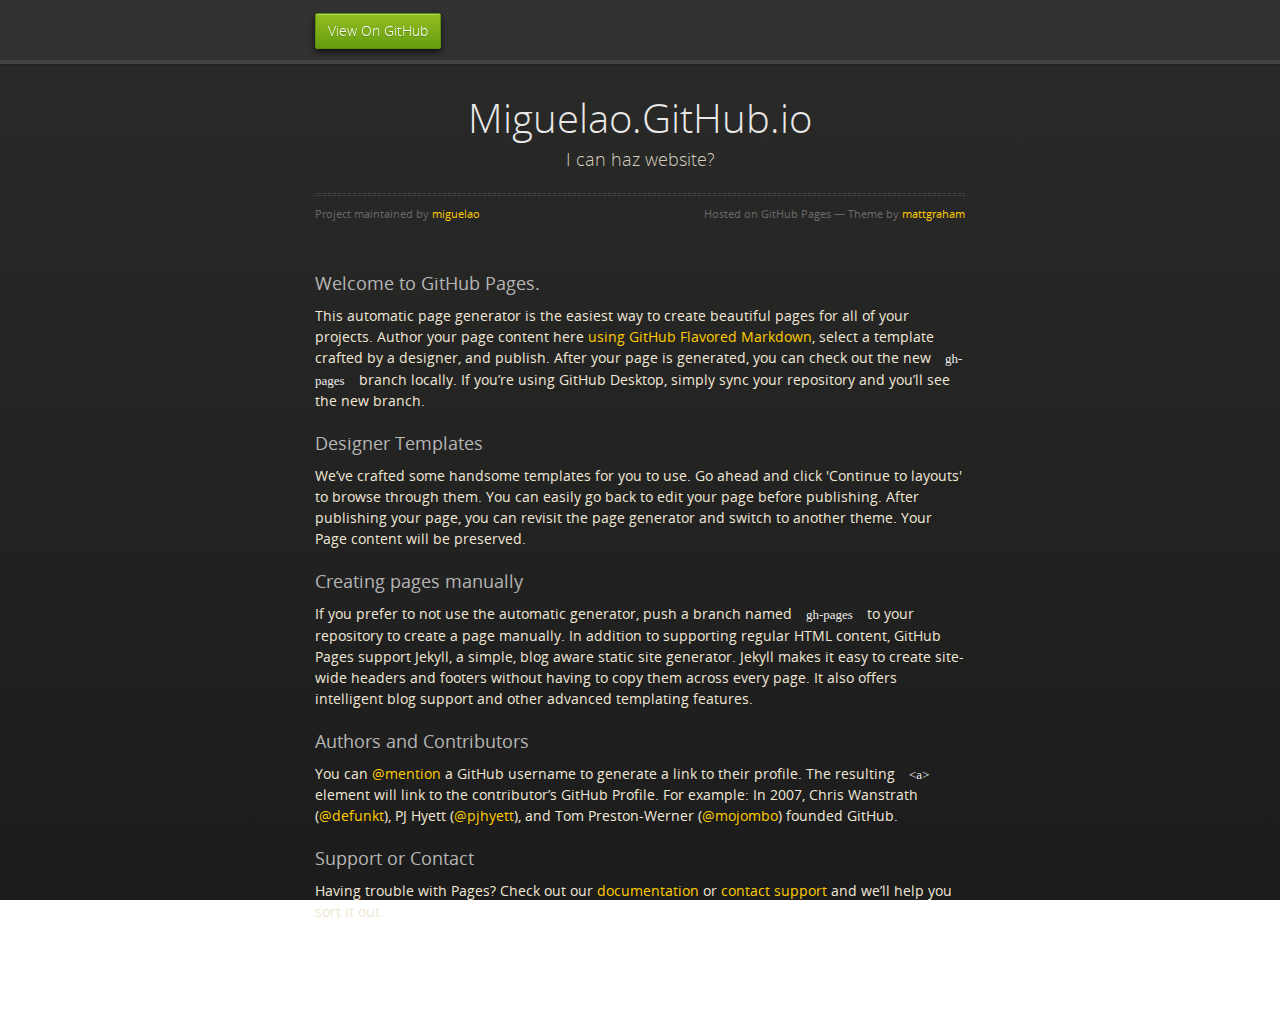
==== index.html @ 7ea4e480 "Replace master branch with page content via GitHub" ====
<!doctype html>
<html>
  <head>
    <meta charset="utf-8">
    <meta http-equiv="X-UA-Compatible" content="chrome=1">
    <title>Miguelao.GitHub.io by miguelao</title>
    <link rel="stylesheet" href="stylesheets/styles.css">
    <link rel="stylesheet" href="stylesheets/github-dark.css">
    <script src="https://ajax.googleapis.com/ajax/libs/jquery/1.7.1/jquery.min.js"></script>
    <script src="javascripts/respond.js"></script>
    <!--[if lt IE 9]>
      <script src="//html5shiv.googlecode.com/svn/trunk/html5.js"></script>
    <![endif]-->
    <!--[if lt IE 8]>
    <link rel="stylesheet" href="stylesheets/ie.css">
    <![endif]-->
    <meta name="viewport" content="width=device-width, initial-scale=1, user-scalable=no">

  </head>
  <body>
      <div id="header">
        <nav>
          <li class="fork"><a href="https://github.com/miguelao">View On GitHub</a></li>
        </nav>
      </div><!-- end header -->

    <div class="wrapper">

      <section>
        <div id="title">
          <h1>Miguelao.GitHub.io</h1>
          <p>I can haz website?</p>
          <hr>
          <span class="credits left">Project maintained by <a href="https://github.com/miguelao">miguelao</a></span>
          <span class="credits right">Hosted on GitHub Pages &mdash; Theme by <a href="https://twitter.com/michigangraham">mattgraham</a></span>
        </div>

        <h3>
<a id="welcome-to-github-pages" class="anchor" href="#welcome-to-github-pages" aria-hidden="true"><span class="octicon octicon-link"></span></a>Welcome to GitHub Pages.</h3>

<p>This automatic page generator is the easiest way to create beautiful pages for all of your projects. Author your page content here <a href="https://guides.github.com/features/mastering-markdown/">using GitHub Flavored Markdown</a>, select a template crafted by a designer, and publish. After your page is generated, you can check out the new <code>gh-pages</code> branch locally. If you’re using GitHub Desktop, simply sync your repository and you’ll see the new branch.</p>

<h3>
<a id="designer-templates" class="anchor" href="#designer-templates" aria-hidden="true"><span class="octicon octicon-link"></span></a>Designer Templates</h3>

<p>We’ve crafted some handsome templates for you to use. Go ahead and click 'Continue to layouts' to browse through them. You can easily go back to edit your page before publishing. After publishing your page, you can revisit the page generator and switch to another theme. Your Page content will be preserved.</p>

<h3>
<a id="creating-pages-manually" class="anchor" href="#creating-pages-manually" aria-hidden="true"><span class="octicon octicon-link"></span></a>Creating pages manually</h3>

<p>If you prefer to not use the automatic generator, push a branch named <code>gh-pages</code> to your repository to create a page manually. In addition to supporting regular HTML content, GitHub Pages support Jekyll, a simple, blog aware static site generator. Jekyll makes it easy to create site-wide headers and footers without having to copy them across every page. It also offers intelligent blog support and other advanced templating features.</p>

<h3>
<a id="authors-and-contributors" class="anchor" href="#authors-and-contributors" aria-hidden="true"><span class="octicon octicon-link"></span></a>Authors and Contributors</h3>

<p>You can <a href="https://github.com/blog/821" class="user-mention">@mention</a> a GitHub username to generate a link to their profile. The resulting <code>&lt;a&gt;</code> element will link to the contributor’s GitHub Profile. For example: In 2007, Chris Wanstrath (<a href="https://github.com/defunkt" class="user-mention">@defunkt</a>), PJ Hyett (<a href="https://github.com/pjhyett" class="user-mention">@pjhyett</a>), and Tom Preston-Werner (<a href="https://github.com/mojombo" class="user-mention">@mojombo</a>) founded GitHub.</p>

<h3>
<a id="support-or-contact" class="anchor" href="#support-or-contact" aria-hidden="true"><span class="octicon octicon-link"></span></a>Support or Contact</h3>

<p>Having trouble with Pages? Check out our <a href="https://help.github.com/pages">documentation</a> or <a href="https://github.com/contact">contact support</a> and we’ll help you sort it out.</p>
      </section>

    </div>
    <!--[if !IE]><script>fixScale(document);</script><![endif]-->
    
  </body>
</html>
---- stylesheets/styles.css ----
@font-face {
  font-family: 'OpenSansLight';
  src: url("../fonts/OpenSans-Light-webfont.eot");
  src: url("../fonts/OpenSans-Light-webfont.eot?#iefix") format("embedded-opentype"), url("../fonts/OpenSans-Light-webfont.woff") format("woff"), url("../fonts/OpenSans-Light-webfont.ttf") format("truetype"), url("../fonts/OpenSans-Light-webfont.svg#OpenSansLight") format("svg");
  font-weight: normal;
  font-style: normal;
}

@font-face {
  font-family: 'OpenSansLightItalic';
  src: url("../fonts/OpenSans-LightItalic-webfont.eot");
  src: url("../fonts/OpenSans-LightItalic-webfont.eot?#iefix") format("embedded-opentype"), url("../fonts/OpenSans-LightItalic-webfont.woff") format("woff"), url("../fonts/OpenSans-LightItalic-webfont.ttf") format("truetype"), url("../fonts/OpenSans-LightItalic-webfont.svg#OpenSansLightItalic") format("svg");
  font-weight: normal;
  font-style: normal;
}

@font-face {
  font-family: 'OpenSansRegular';
  src: url("../fonts/OpenSans-Regular-webfont.eot");
  src: url("../fonts/OpenSans-Regular-webfont.eot?#iefix") format("embedded-opentype"), url("../fonts/OpenSans-Regular-webfont.woff") format("woff"), url("../fonts/OpenSans-Regular-webfont.ttf") format("truetype"), url("../fonts/OpenSans-Regular-webfont.svg#OpenSansRegular") format("svg");
  font-weight: normal;
  font-style: normal;
  -webkit-font-smoothing: antialiased;
}

@font-face {
  font-family: 'OpenSansItalic';
  src: url("../fonts/OpenSans-Italic-webfont.eot");
  src: url("../fonts/OpenSans-Italic-webfont.eot?#iefix") format("embedded-opentype"), url("../fonts/OpenSans-Italic-webfont.woff") format("woff"), url("../fonts/OpenSans-Italic-webfont.ttf") format("truetype"), url("../fonts/OpenSans-Italic-webfont.svg#OpenSansItalic") format("svg");
  font-weight: normal;
  font-style: normal;
  -webkit-font-smoothing: antialiased;
}

@font-face {
  font-family: 'OpenSansSemibold';
  src: url("../fonts/OpenSans-Semibold-webfont.eot");
  src: url("../fonts/OpenSans-Semibold-webfont.eot?#iefix") format("embedded-opentype"), url("../fonts/OpenSans-Semibold-webfont.woff") format("woff"), url("../fonts/OpenSans-Semibold-webfont.ttf") format("truetype"), url("../fonts/OpenSans-Semibold-webfont.svg#OpenSansSemibold") format("svg");
  font-weight: normal;
  font-style: normal;
  -webkit-font-smoothing: antialiased;
}

@font-face {
  font-family: 'OpenSansSemiboldItalic';
  src: url("../fonts/OpenSans-SemiboldItalic-webfont.eot");
  src: url("../fonts/OpenSans-SemiboldItalic-webfont.eot?#iefix") format("embedded-opentype"), url("../fonts/OpenSans-SemiboldItalic-webfont.woff") format("woff"), url("../fonts/OpenSans-SemiboldItalic-webfont.ttf") format("truetype"), url("../fonts/OpenSans-SemiboldItalic-webfont.svg#OpenSansSemiboldItalic") format("svg");
  font-weight: normal;
  font-style: normal;
  -webkit-font-smoothing: antialiased;
}

@font-face {
  font-family: 'OpenSansBold';
  src: url("../fonts/OpenSans-Bold-webfont.eot");
  src: url("../fonts/OpenSans-Bold-webfont.eot?#iefix") format("embedded-opentype"), url("../fonts/OpenSans-Bold-webfont.woff") format("woff"), url("../fonts/OpenSans-Bold-webfont.ttf") format("truetype"), url("../fonts/OpenSans-Bold-webfont.svg#OpenSansBold") format("svg");
  font-weight: normal;
  font-style: normal;
  -webkit-font-smoothing: antialiased;
}

@font-face {
  font-family: 'OpenSansBoldItalic';
  src: url("../fonts/OpenSans-BoldItalic-webfont.eot");
  src: url("../fonts/OpenSans-BoldItalic-webfont.eot?#iefix") format("embedded-opentype"), url("../fonts/OpenSans-BoldItalic-webfont.woff") format("woff"), url("../fonts/OpenSans-BoldItalic-webfont.ttf") format("truetype"), url("../fonts/OpenSans-BoldItalic-webfont.svg#OpenSansBoldItalic") format("svg");
  font-weight: normal;
  font-style: normal;
  -webkit-font-smoothing: antialiased;
}

/* normalize.css 2012-02-07T12:37 UTC - https://github.com/necolas/normalize.css */
/* =============================================================================
   HTML5 display definitions
   ========================================================================== */
/*
 * Corrects block display not defined in IE6/7/8/9 & FF3
 */
article,
aside,
details,
figcaption,
figure,
footer,
header,
hgroup,
nav,
section,
summary {
  display: block;
}

/*
 * Corrects inline-block display not defined in IE6/7/8/9 & FF3
 */
audio,
canvas,
video {
  display: inline-block;
  *display: inline;
  *zoom: 1;
}

/*
 * Prevents modern browsers from displaying 'audio' without controls
 */
audio:not([controls]) {
  display: none;
}

/*
 * Addresses styling for 'hidden' attribute not present in IE7/8/9, FF3, S4
 * Known issue: no IE6 support
 */
[hidden] {
  display: none;
}

/* =============================================================================
   Base
   ========================================================================== */
/*
 * 1. Corrects text resizing oddly in IE6/7 when body font-size is set using em units
 *    http://clagnut.com/blog/348/#c790
 * 2. Prevents iOS text size adjust after orientation change, without disabling user zoom
 *    www.456bereastreet.com/archive/201012/controlling_text_size_in_safari_for_ios_without_disabling_user_zoom/
 */
html {
  font-size: 100%;
  /* 1 */
  -webkit-text-size-adjust: 100%;
  /* 2 */
  -ms-text-size-adjust: 100%;
  /* 2 */
}

/*
 * Addresses font-family inconsistency between 'textarea' and other form elements.
 */
html,
button,
input,
select,
textarea {
  font-family: sans-serif;
}

/*
 * Addresses margins handled incorrectly in IE6/7
 */
body {
  margin: 0;
}

/* =============================================================================
   Links
   ========================================================================== */
/*
 * Addresses outline displayed oddly in Chrome
 */
a:focus {
  outline: thin dotted;
}

/*
 * Improves readability when focused and also mouse hovered in all browsers
 * people.opera.com/patrickl/experiments/keyboard/test
 */
a:hover,
a:active {
  outline: 0;
}

/* =============================================================================
   Typography
   ========================================================================== */
/*
 * Addresses font sizes and margins set differently in IE6/7
 * Addresses font sizes within 'section' and 'article' in FF4+, Chrome, S5
 */
h1 {
  font-size: 2em;
  margin: 0.67em 0;
}

h2 {
  font-size: 1.5em;
  margin: 0.83em 0;
}

h3 {
  font-size: 1.17em;
  margin: 1em 0;
}

h4 {
  font-size: 1em;
  margin: 1.33em 0;
}

h5 {
  font-size: 0.83em;
  margin: 1.67em 0;
}

h6 {
  font-size: 0.75em;
  margin: 2.33em 0;
}

/*
 * Addresses styling not present in IE7/8/9, S5, Chrome
 */
abbr[title] {
  border-bottom: 1px dotted;
}

/*
 * Addresses style set to 'bolder' in FF3+, S4/5, Chrome
*/
b,
strong {
  font-weight: bold;
}

blockquote {
  margin: 1em 40px;
}

/*
 * Addresses styling not present in S5, Chrome
 */
dfn {
  font-style: italic;
}

/*
 * Addresses styling not present in IE6/7/8/9
 */
mark {
  background: #ff0;
  color: #000;
}

/*
 * Addresses margins set differently in IE6/7
 */
p,
pre {
  margin: 1em 0;
}

/*
 * Corrects font family set oddly in IE6, S4/5, Chrome
 * en.wikipedia.org/wiki/User:Davidgothberg/Test59
 */
pre,
code,
kbd,
samp {
  font-family: monospace, serif;
  _font-family: 'courier new', monospace;
  font-size: 1em;
}

/*
 * 1. Addresses CSS quotes not supported in IE6/7
 * 2. Addresses quote property not supported in S4
 */
/* 1 */
q {
  quotes: none;
}

/* 2 */
q:before,
q:after {
  content: '';
  content: none;
}

small {
  font-size: 75%;
}

/*
 * Prevents sub and sup affecting line-height in all browsers
 * gist.github.com/413930
 */
sub,
sup {
  font-size: 75%;
  line-height: 0;
  position: relative;
  vertical-align: baseline;
}

sup {
  top: -0.5em;
}

sub {
  bottom: -0.25em;
}

/* =============================================================================
   Lists
   ========================================================================== */
/*
 * Addresses margins set differently in IE6/7
 */
dl,
menu,
ol,
ul {
  margin: 1em 0;
}

dd {
  margin: 0 0 0 40px;
}

/*
 * Addresses paddings set differently in IE6/7
 */
menu,
ol,
ul {
  padding: 0 0 0 40px;
}

/*
 * Corrects list images handled incorrectly in IE7
 */
nav ul,
nav ol {
  list-style: none;
  list-style-image: none;
}

/* =============================================================================
   Embedded content
   ========================================================================== */
/*
 * 1. Removes border when inside 'a' element in IE6/7/8/9, FF3
 * 2. Improves image quality when scaled in IE7
 *    code.flickr.com/blog/2008/11/12/on-ui-quality-the-little-things-client-side-image-resizing/
 */
img {
  border: 0;
  /* 1 */
  -ms-interpolation-mode: bicubic;
  /* 2 */
}

/*
 * Corrects overflow displayed oddly in IE9
 */
svg:not(:root) {
  overflow: hidden;
}

/* =============================================================================
   Figures
   ========================================================================== */
/*
 * Addresses margin not present in IE6/7/8/9, S5, O11
 */
figure {
  margin: 0;
}

/* =============================================================================
   Forms
   ========================================================================== */
/*
 * Corrects margin displayed oddly in IE6/7
 */
form {
  margin: 0;
}

/*
 * Define consistent border, margin, and padding
 */
fieldset {
  border: 1px solid #c0c0c0;
  margin: 0 2px;
  padding: 0.35em 0.625em 0.75em;
}

/*
 * 1. Corrects color not being inherited in IE6/7/8/9
 * 2. Corrects text not wrapping in FF3 
 * 3. Corrects alignment displayed oddly in IE6/7
 */
legend {
  border: 0;
  /* 1 */
  padding: 0;
  white-space: normal;
  /* 2 */
  *margin-left: -7px;
  /* 3 */
}

/*
 * 1. Corrects font size not being inherited in all browsers
 * 2. Addresses margins set differently in IE6/7, FF3+, S5, Chrome
 * 3. Improves appearance and consistency in all browsers
 */
button,
input,
select,
textarea {
  font-size: 100%;
  /* 1 */
  margin: 0;
  /* 2 */
  vertical-align: baseline;
  /* 3 */
  *vertical-align: middle;
  /* 3 */
}

/*
 * Addresses FF3/4 setting line-height on 'input' using !important in the UA stylesheet
 */
button,
input {
  line-height: normal;
  /* 1 */
}

/*
 * 1. Improves usability and consistency of cursor style between image-type 'input' and others
 * 2. Corrects inability to style clickable 'input' types in iOS
 * 3. Removes inner spacing in IE7 without affecting normal text inputs
 *    Known issue: inner spacing remains in IE6
 */
button,
input[type="button"],
input[type="reset"],
input[type="submit"] {
  cursor: pointer;
  /* 1 */
  -webkit-appearance: button;
  /* 2 */
  *overflow: visible;
  /* 3 */
}

/*
 * Re-set default cursor for disabled elements
 */
button[disabled],
input[disabled] {
  cursor: default;
}

/*
 * 1. Addresses box sizing set to content-box in IE8/9
 * 2. Removes excess padding in IE8/9
 * 3. Removes excess padding in IE7
      Known issue: excess padding remains in IE6
 */
input[type="checkbox"],
input[type="radio"] {
  box-sizing: border-box;
  /* 1 */
  padding: 0;
  /* 2 */
  *height: 13px;
  /* 3 */
  *width: 13px;
  /* 3 */
}

/*
 * 1. Addresses appearance set to searchfield in S5, Chrome
 * 2. Addresses box-sizing set to border-box in S5, Chrome (include -moz to future-proof)
 */
input[type="search"] {
  -webkit-appearance: textfield;
  /* 1 */
  -moz-box-sizing: content-box;
  -webkit-box-sizing: content-box;
  /* 2 */
  box-sizing: content-box;
}

/*
 * Removes inner padding and search cancel button in S5, Chrome on OS X
 */
input[type="search"]::-webkit-search-decoration,
input[type="search"]::-webkit-search-cancel-button {
  -webkit-appearance: none;
}

/*
 * Removes inner padding and border in FF3+
 * www.sitepen.com/blog/2008/05/14/the-devils-in-the-details-fixing-dojos-toolbar-buttons/
 */
button::-moz-focus-inner,
input::-moz-focus-inner {
  border: 0;
  padding: 0;
}

/*
 * 1. Removes default vertical scrollbar in IE6/7/8/9
 * 2. Improves readability and alignment in all browsers
 */
textarea {
  overflow: auto;
  /* 1 */
  vertical-align: top;
  /* 2 */
}

/* =============================================================================
   Tables
   ========================================================================== */
/*
 * Remove most spacing between table cells
 */
table {
  border-collapse: collapse;
  border-spacing: 0;
}

body {
  padding: 0px 0 20px 0px;
  margin: 0px;
  font: 14px/1.5 "OpenSansRegular", "Helvetica Neue", Helvetica, Arial, sans-serif;
  color: #f0e7d5;
  font-weight: normal;
  background: #252525;
  background-attachment: fixed !important;
  background: -webkit-gradient(linear, 50% 0%, 50% 100%, color-stop(0%, #2a2a29), color-stop(100%, #1c1c1c));
  background: -webkit-linear-gradient(#2a2a29, #1c1c1c);
  background: -moz-linear-gradient(#2a2a29, #1c1c1c);
  background: -o-linear-gradient(#2a2a29, #1c1c1c);
  background: -ms-linear-gradient(#2a2a29, #1c1c1c);
  background: linear-gradient(#2a2a29, #1c1c1c);
}

h1, h2, h3, h4, h5, h6 {
  color: #e8e8e8;
  margin: 0 0 10px;
  font-family: 'OpenSansRegular', "Helvetica Neue", Helvetica, Arial, sans-serif;
  font-weight: normal;
}

p, ul, ol, table, pre, dl {
  margin: 0 0 20px;
}

h1, h2, h3 {
  line-height: 1.1;
}

h1 {
  font-size: 28px;
}

h2 {
  font-size: 24px;
}

h4, h5, h6 {
  color: #e8e8e8;
}

h3 {
  font-size: 18px;
  line-height: 24px;
  font-family: 'OpenSansRegular', "Helvetica Neue", Helvetica, Arial, sans-serif !important;
  font-weight: normal;
  color: #b6b6b6;
}

a {
  color: #ffcc00;
  font-weight: 400;
  text-decoration: none;
}
a:hover {
  color: #ffeb9b;
}

a small {
  font-size: 11px;
  color: #666;
  margin-top: -0.6em;
  display: block;
}

ul {
  list-style-image: url("../images/bullet.png");
}

strong {
  font-family: 'OpenSansBold', "Helvetica Neue", Helvetica, Arial, sans-serif !important;
  font-weight: normal;
}

.wrapper {
  max-width: 650px;
  margin: 0 auto;
  position: relative;
  padding: 0 20px;
}

section img {
  max-width: 100%;
}

blockquote {
  border-left: 3px solid #ffcc00;
  margin: 0;
  padding: 0 0 0 20px;
  font-style: italic;
}

code {
  font-family: "Lucida Sans", Monaco, Bitstream Vera Sans Mono, Lucida Console, Terminal;
  color: #efefef;
  font-size: 13px;
  margin: 0 4px;
  padding: 4px 6px;
  -moz-border-radius: 2px;
  -webkit-border-radius: 2px;
  -o-border-radius: 2px;
  -ms-border-radius: 2px;
  -khtml-border-radius: 2px;
  border-radius: 2px;
}

pre {
  padding: 8px 15px;
  background: #191919;
  -moz-border-radius: 2px;
  -webkit-border-radius: 2px;
  -o-border-radius: 2px;
  -ms-border-radius: 2px;
  -khtml-border-radius: 2px;
  border-radius: 2px;
  border: 1px solid #121212;
  -moz-box-shadow: inset 0 1px 3px rgba(0, 0, 0, 0.3);
  -webkit-box-shadow: inset 0 1px 3px rgba(0, 0, 0, 0.3);
  -o-box-shadow: inset 0 1px 3px rgba(0, 0, 0, 0.3);
  box-shadow: inset 0 1px 3px rgba(0, 0, 0, 0.3);
  overflow: auto;
  overflow-y: hidden;
}
pre code {
  color: #efefef;
  text-shadow: 0px 1px 0px #000;
  margin: 0;
  padding: 0;
}

table {
  width: 100%;
  border-collapse: collapse;
}

th {
  text-align: left;
  padding: 5px 10px;
  border-bottom: 1px solid #434343;
  color: #b6b6b6;
  font-family: 'OpenSansSemibold', "Helvetica Neue", Helvetica, Arial, sans-serif !important;
  font-weight: normal;
}

td {
  text-align: left;
  padding: 5px 10px;
  border-bottom: 1px solid #434343;
}

hr {
  border: 0;
  outline: none;
  height: 3px;
  background: transparent url("../images/hr.gif") center center repeat-x;
  margin: 0 0 20px;
}

dt {
  color: #F0E7D5;
  font-family: 'OpenSansSemibold', "Helvetica Neue", Helvetica, Arial, sans-serif !important;
  font-weight: normal;
}

#header {
  z-index: 100;
  left: 0;
  top: 0px;
  height: 60px;
  width: 100%;
  position: fixed;
  background: url(../images/nav-bg.gif) #353535;
  border-bottom: 4px solid #434343;
  -moz-box-shadow: 0px 1px 3px rgba(0, 0, 0, 0.25);
  -webkit-box-shadow: 0px 1px 3px rgba(0, 0, 0, 0.25);
  -o-box-shadow: 0px 1px 3px rgba(0, 0, 0, 0.25);
  box-shadow: 0px 1px 3px rgba(0, 0, 0, 0.25);
}
#header nav {
  max-width: 650px;
  margin: 0 auto;
  padding: 0 10px;
  background: blue;
  margin: 6px auto;
}
#header nav li {
  font-family: 'OpenSansLight', "Helvetica Neue", Helvetica, Arial, sans-serif;
  font-weight: normal;
  list-style: none;
  display: inline;
  color: white;
  line-height: 50px;
  text-shadow: 0px 1px 0px rgba(0, 0, 0, 0.2);
  font-size: 14px;
}
#header nav li a {
  color: white;
  border: 1px solid #5d910b;
  background: -webkit-gradient(linear, 50% 0%, 50% 100%, color-stop(0%, #93bd20), color-stop(100%, #659e10));
  background: -webkit-linear-gradient(#93bd20, #659e10);
  background: -moz-linear-gradient(#93bd20, #659e10);
  background: -o-linear-gradient(#93bd20, #659e10);
  background: -ms-linear-gradient(#93bd20, #659e10);
  background: linear-gradient(#93bd20, #659e10);
  -moz-border-radius: 2px;
  -webkit-border-radius: 2px;
  -o-border-radius: 2px;
  -ms-border-radius: 2px;
  -khtml-border-radius: 2px;
  border-radius: 2px;
  -moz-box-shadow: inset 0px 1px 0px rgba(255, 255, 255, 0.3), 0px 3px 7px rgba(0, 0, 0, 0.7);
  -webkit-box-shadow: inset 0px 1px 0px rgba(255, 255, 255, 0.3), 0px 3px 7px rgba(0, 0, 0, 0.7);
  -o-box-shadow: inset 0px 1px 0px rgba(255, 255, 255, 0.3), 0px 3px 7px rgba(0, 0, 0, 0.7);
  box-shadow: inset 0px 1px 0px rgba(255, 255, 255, 0.3), 0px 3px 7px rgba(0, 0, 0, 0.7);
  background-color: #93bd20;
  padding: 10px 12px;
  margin-top: 6px;
  line-height: 14px;
  font-size: 14px;
  display: inline-block;
  text-align: center;
}
#header nav li a:hover {
  background: -webkit-gradient(linear, 50% 0%, 50% 100%, color-stop(0%, #749619), color-stop(100%, #527f0e));
  background: -webkit-linear-gradient(#749619, #527f0e);
  background: -moz-linear-gradient(#749619, #527f0e);
  background: -o-linear-gradient(#749619, #527f0e);
  background: -ms-linear-gradient(#749619, #527f0e);
  background: linear-gradient(#749619, #527f0e);
  background-color: #659e10;
  border: 1px solid #527f0e;
  -moz-box-shadow: inset 0px 1px 1px rgba(0, 0, 0, 0.2), 0px 1px 0px rgba(0, 0, 0, 0);
  -webkit-box-shadow: inset 0px 1px 1px rgba(0, 0, 0, 0.2), 0px 1px 0px rgba(0, 0, 0, 0);
  -o-box-shadow: inset 0px 1px 1px rgba(0, 0, 0, 0.2), 0px 1px 0px rgba(0, 0, 0, 0);
  box-shadow: inset 0px 1px 1px rgba(0, 0, 0, 0.2), 0px 1px 0px rgba(0, 0, 0, 0);
}
#header nav li.fork {
  float: left;
  margin-left: 0px;
}
#header nav li.downloads {
  float: right;
  margin-left: 6px;
}
#header nav li.title {
  float: right;
  margin-right: 10px;
  font-size: 11px;
}

section {
  max-width: 650px;
  padding: 30px 0px 50px 0px;
  margin: 20px 0;
  margin-top: 70px;
}
section #title {
  border: 0;
  outline: none;
  margin: 0 0 50px 0;
  padding: 0 0 5px 0;
}
section #title h1 {
  font-family: 'OpenSansLight', "Helvetica Neue", Helvetica, Arial, sans-serif;
  font-weight: normal;
  font-size: 40px;
  text-align: center;
  line-height: 36px;
}
section #title p {
  color: #d7cfbe;
  font-family: 'OpenSansLight', "Helvetica Neue", Helvetica, Arial, sans-serif;
  font-weight: normal;
  font-size: 18px;
  text-align: center;
}
section #title .credits {
  font-size: 11px;
  font-family: 'OpenSansRegular', "Helvetica Neue", Helvetica, Arial, sans-serif;
  font-weight: normal;
  color: #696969;
  margin-top: -10px;
}
section #title .credits.left {
  float: left;
}
section #title .credits.right {
  float: right;
}

@media print, screen and (max-width: 720px) {
  #title .credits {
    display: block;
    width: 100%;
    line-height: 30px;
    text-align: center;
  }
  #title .credits .left {
    float: none;
    display: block;
  }
  #title .credits .right {
    float: none;
    display: block;
  }
}
@media print, screen and (max-width: 480px) {
  #header {
    margin-top: -20px;
  }

  section {
    margin-top: 40px;
  }

  nav {
    display: none;
  }
}
---- stylesheets/github-dark.css ----
/*
   Copyright 2014 GitHub Inc.

   Licensed under the Apache License, Version 2.0 (the "License");
   you may not use this file except in compliance with the License.
   You may obtain a copy of the License at

       http://www.apache.org/licenses/LICENSE-2.0

   Unless required by applicable law or agreed to in writing, software
   distributed under the License is distributed on an "AS IS" BASIS,
   WITHOUT WARRANTIES OR CONDITIONS OF ANY KIND, either express or implied.
   See the License for the specific language governing permissions and
   limitations under the License.

*/

.pl-c /* comment */ {
  color: #969896;
}

.pl-c1      /* constant, markup.raw, meta.diff.header, meta.module-reference, meta.property-name, support, support.constant, support.variable, variable.other.constant */,
.pl-s .pl-v /* string variable */ {
  color: #0099cd;
}

.pl-e  /* entity */,
.pl-en /* entity.name */ {
  color: #9774cb;
}

.pl-s .pl-s1 /* string source */,
.pl-smi      /* storage.modifier.import, storage.modifier.package, storage.type.java, variable.other, variable.parameter.function */ {
  color: #ddd;
}

.pl-ent /* entity.name.tag */ {
  color: #7bcc72;
}

.pl-k /* keyword, storage, storage.type */ {
  color: #cc2372;
}

.pl-pds              /* punctuation.definition.string, string.regexp.character-class */,
.pl-s                /* string */,
.pl-s .pl-pse .pl-s1 /* string punctuation.section.embedded source */,
.pl-sr               /* string.regexp */,
.pl-sr .pl-cce       /* string.regexp constant.character.escape */,
.pl-sr .pl-sra       /* string.regexp string.regexp.arbitrary-repitition */,
.pl-sr .pl-sre       /* string.regexp source.ruby.embedded */ {
  color: #3c66e2;
}

.pl-v /* variable */ {
  color: #fb8764;
}

.pl-id /* invalid.deprecated */ {
  color: #e63525;
}

.pl-ii /* invalid.illegal */ {
  background-color: #e63525;
  color: #f8f8f8;
}

.pl-sr .pl-cce /* string.regexp constant.character.escape */ {
  color: #7bcc72;
  font-weight: bold;
}

.pl-ml /* markup.list */ {
  color: #c26b2b;
}

.pl-mh        /* markup.heading */,
.pl-mh .pl-en /* markup.heading entity.name */,
.pl-ms        /* meta.separator */ {
  color: #264ec5;
  font-weight: bold;
}

.pl-mq /* markup.quote */ {
  color: #00acac;
}

.pl-mi /* markup.italic */ {
  color: #ddd;
  font-style: italic;
}

.pl-mb /* markup.bold */ {
  color: #ddd;
  font-weight: bold;
}

.pl-md /* markup.deleted, meta.diff.header.from-file */ {
  background-color: #ffecec;
  color: #bd2c00;
}

.pl-mi1 /* markup.inserted, meta.diff.header.to-file */ {
  background-color: #eaffea;
  color: #55a532;
}

.pl-mdr /* meta.diff.range */ {
  color: #9774cb;
  font-weight: bold;
}

.pl-mo /* meta.output */ {
  color: #264ec5;
}
---- stylesheets/ie.css ----
nav {
  display: none;
}
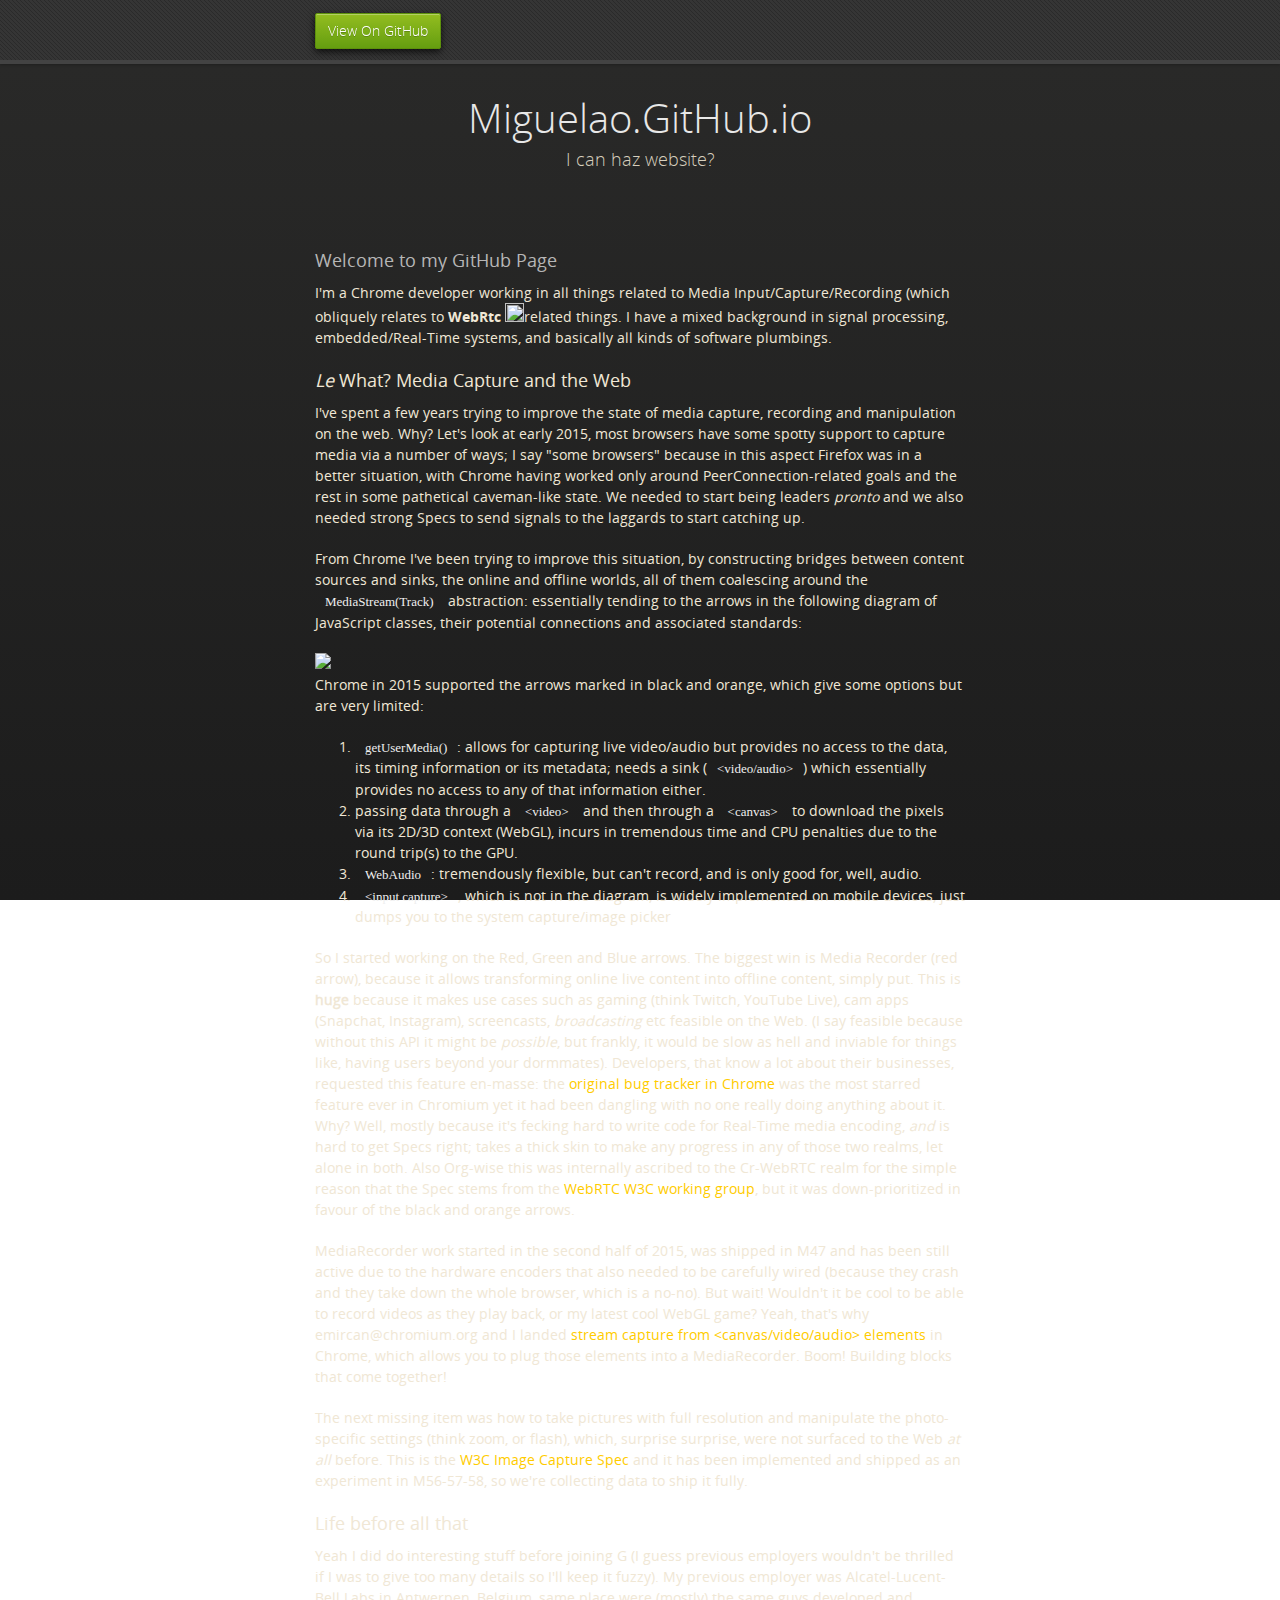
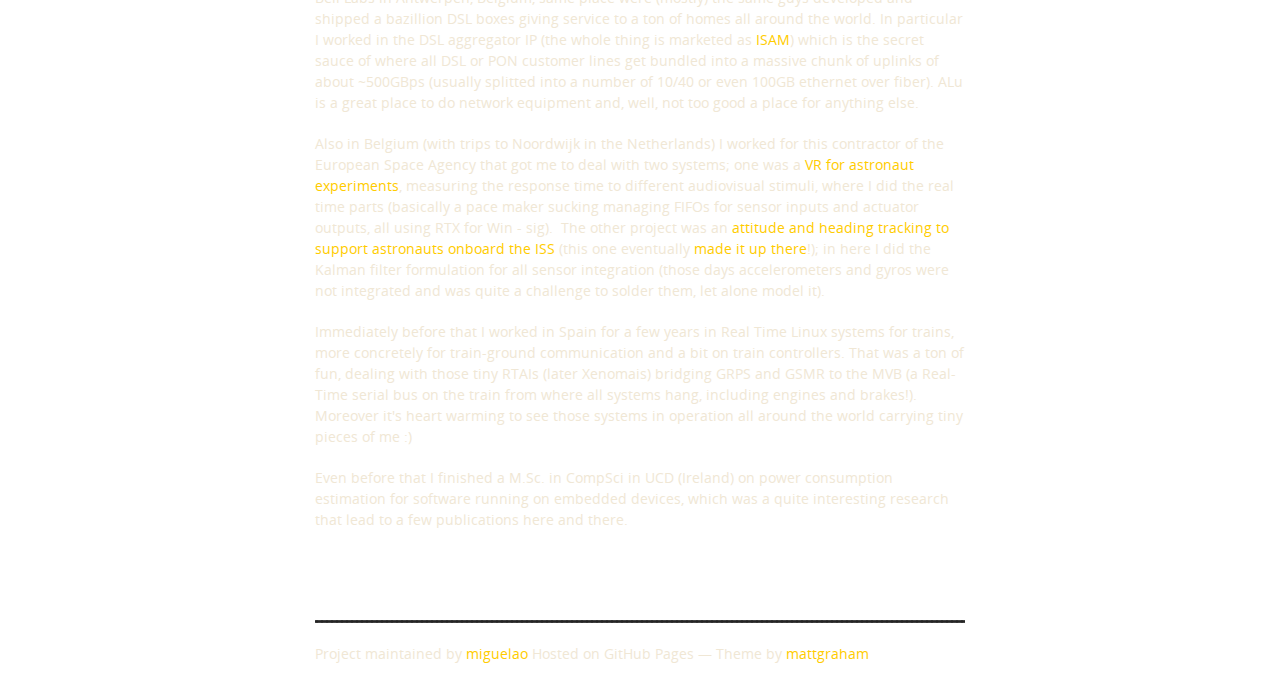
==== commit 56f0b5da: "update" ====
--- a/index.html
+++ b/index.html
@@ -1,68 +1,107 @@
-<!doctype html>
-<html>
-  <head>
-    <meta charset="utf-8">
-    <meta http-equiv="X-UA-Compatible" content="chrome=1">
-    <title>Miguelao.GitHub.io by miguelao</title>
-    <link rel="stylesheet" href="stylesheets/styles.css">
-    <link rel="stylesheet" href="stylesheets/github-dark.css">
-    <script src="https://ajax.googleapis.com/ajax/libs/jquery/1.7.1/jquery.min.js"></script>
-    <script src="javascripts/respond.js"></script>
-    <!--[if lt IE 9]>
-      <script src="//html5shiv.googlecode.com/svn/trunk/html5.js"></script>
-    <![endif]-->
-    <!--[if lt IE 8]>
-    <link rel="stylesheet" href="stylesheets/ie.css">
-    <![endif]-->
-    <meta name="viewport" content="width=device-width, initial-scale=1, user-scalable=no">
-
-  </head>
-  <body>
-      <div id="header">
-        <nav>
-          <li class="fork"><a href="https://github.com/miguelao">View On GitHub</a></li>
-        </nav>
-      </div><!-- end header -->
-
-    <div class="wrapper">
-
-      <section>
-        <div id="title">
-          <h1>Miguelao.GitHub.io</h1>
-          <p>I can haz website?</p>
-          <hr>
-          <span class="credits left">Project maintained by <a href="https://github.com/miguelao">miguelao</a></span>
-          <span class="credits right">Hosted on GitHub Pages &mdash; Theme by <a href="https://twitter.com/michigangraham">mattgraham</a></span>
-        </div>
-
-        <h3>
-<a id="welcome-to-github-pages" class="anchor" href="#welcome-to-github-pages" aria-hidden="true"><span class="octicon octicon-link"></span></a>Welcome to GitHub Pages.</h3>
-
-<p>This automatic page generator is the easiest way to create beautiful pages for all of your projects. Author your page content here <a href="https://guides.github.com/features/mastering-markdown/">using GitHub Flavored Markdown</a>, select a template crafted by a designer, and publish. After your page is generated, you can check out the new <code>gh-pages</code> branch locally. If you’re using GitHub Desktop, simply sync your repository and you’ll see the new branch.</p>
-
-<h3>
-<a id="designer-templates" class="anchor" href="#designer-templates" aria-hidden="true"><span class="octicon octicon-link"></span></a>Designer Templates</h3>
-
-<p>We’ve crafted some handsome templates for you to use. Go ahead and click 'Continue to layouts' to browse through them. You can easily go back to edit your page before publishing. After publishing your page, you can revisit the page generator and switch to another theme. Your Page content will be preserved.</p>
-
-<h3>
-<a id="creating-pages-manually" class="anchor" href="#creating-pages-manually" aria-hidden="true"><span class="octicon octicon-link"></span></a>Creating pages manually</h3>
-
-<p>If you prefer to not use the automatic generator, push a branch named <code>gh-pages</code> to your repository to create a page manually. In addition to supporting regular HTML content, GitHub Pages support Jekyll, a simple, blog aware static site generator. Jekyll makes it easy to create site-wide headers and footers without having to copy them across every page. It also offers intelligent blog support and other advanced templating features.</p>
-
-<h3>
-<a id="authors-and-contributors" class="anchor" href="#authors-and-contributors" aria-hidden="true"><span class="octicon octicon-link"></span></a>Authors and Contributors</h3>
-
-<p>You can <a href="https://github.com/blog/821" class="user-mention">@mention</a> a GitHub username to generate a link to their profile. The resulting <code>&lt;a&gt;</code> element will link to the contributor’s GitHub Profile. For example: In 2007, Chris Wanstrath (<a href="https://github.com/defunkt" class="user-mention">@defunkt</a>), PJ Hyett (<a href="https://github.com/pjhyett" class="user-mention">@pjhyett</a>), and Tom Preston-Werner (<a href="https://github.com/mojombo" class="user-mention">@mojombo</a>) founded GitHub.</p>
-
-<h3>
-<a id="support-or-contact" class="anchor" href="#support-or-contact" aria-hidden="true"><span class="octicon octicon-link"></span></a>Support or Contact</h3>
-
-<p>Having trouble with Pages? Check out our <a href="https://help.github.com/pages">documentation</a> or <a href="https://github.com/contact">contact support</a> and we’ll help you sort it out.</p>
-      </section>
-
-    </div>
-    <!--[if !IE]><script>fixScale(document);</script><![endif]-->
-    
-  </body>
-</html>
+<!DOCTYPE html>+<html>+<head>+  <meta  content="text/html; charset=utf-8"  http-equiv="content-type">+  <meta  http-equiv="X-UA-Compatible"  content="chrome=1">+  <title>Miguelao.GitHub.io by miguelao</title>+  <link  rel="stylesheet"  href="stylesheets/styles.css">+  <link  rel="stylesheet"  href="stylesheets/github-dark.css">+  <script  src="https://ajax.googleapis.com/ajax/libs/jquery/1.7.1/jquery.min.js"></script>+  <script  src="javascripts/respond.js"></script>+  <!--[if lt IE 9]>+    <script src="//html5shiv.googlecode.com/svn/trunk/html5.js"></script>    <![endif]-->+  <!--[if lt IE 8]>+  <link rel="stylesheet" href="stylesheets/ie.css">    <![endif]-->+  <meta  name="viewport"  content="width=device-width, initial-scale=1, user-scalable=no">+</head>+<body>+  <div  id="header">+    <nav>+      <li  class="fork"><a  href="https://github.com/miguelao">View On GitHub</a></li>+    </nav>+  </div>+  <!-- end header -->+<div  style="width: 778px;"  class="wrapper">+<section>+  <div  id="title">+    <h1>Miguelao.GitHub.io</h1>+    <p>I can haz website?</p>+  </div>+  <h3> <a  id="welcome-to-github-pages"  class="anchor"  href="#welcome-to-github-pages"+       aria-hidden="true"><span+         class="octicon octicon-link"></span></a>+    Welcome to my GitHub Page</h3>+  <p>I'm a Chrome developer working in all things related to Media Input/Capture/Recording (which obliquely relates to <strong>WebRtc</strong> <img  style="width: 19px; height: 19px;"  src="https://avatars0.githubusercontent.com/u/10526312?v=3&s=400">related things. I have a mixed background in signal processing, embedded/Real-Time systems, and basically all kinds of software plumbings.</p>++  <h3><span  style="color: rgb(240, 231, 213);"><i>Le</i> What? Media Capture and the Web</span></h3>++  <p>I've spent a few years trying to improve the state of media capture, recording and manipulation on the web. Why? Let's look at early 2015, most browsers have some spotty support to capture media via a number of ways; I say "some browsers" because in this aspect Firefox was in a better situation, with Chrome having worked only around PeerConnection-related goals and the rest in some pathetical caveman-like state. We needed to start being leaders <i>pronto</i> and we also needed strong Specs to send signals to the laggards to start catching up.</p>+  <p> From Chrome I've been trying to improve this situation, by constructing bridges between content sources and sinks, the online and offline worlds, all of them coalescing around the <code>MediaStream(Track)</code> abstraction: essentially tending to the arrows in the following diagram of JavaScript classes, their potential connections and associated standards:</p>++ <img src="http://i66.tinypic.com/lxg8m.png"/>++  <p>Chrome in 2015 supported the arrows marked in black and orange, which give some options but are very limited:+  <ol>+  <li><code>getUserMedia()</code>: allows for capturing live video/audio but provides no access to the data, its timing information  or its metadata; needs a sink (<code>&lt;video/audio></code>) which essentially provides no access to any of that information either.</li>+  <li>passing data through a <code>&lt;video></code> and then through a <code>&lt;canvas></code> to download the pixels via its 2D/3D context (WebGL), incurs in tremendous time and CPU penalties due to the round trip(s) to the GPU.</li>+  <li><code>WebAudio</code>: tremendously flexible, but can't record, and is only good for, well, audio.</li>+  <li><code>&lt;input capture></code>, which is not in the diagram, is widely implemented on mobile devices, just dumps you to the system capture/image picker</li>+  </ol>+  </p>++  <p> So I started working on the Red, Green and Blue arrows. The biggest win is Media Recorder (red arrow), because it allows transforming online live content into offline content, simply put. This is <b>huge</b> because it makes use cases such as gaming (think Twitch, YouTube Live), cam apps (Snapchat, Instagram), screencasts, <i>broadcasting</i> etc feasible on the Web. (I say feasible because without this API it might be <i>possible</i>, but frankly, it would be slow as hell and inviable for things like, having users beyond your dormmates). Developers, that know a lot about their businesses, requested this feature en-masse: the <a target="_blank"  href="https://code.google.com/p/chromium/issues/detail?id=262211">original bug tracker in Chrome</a> was the most starred feature ever in Chromium yet it had been dangling with no one really doing anything about it. Why? Well, mostly because it's fecking hard to write code for Real-Time media encoding, <i>and</i> is hard to get Specs right; takes a thick skin to make any progress in any of those two realms, let alone in both. Also  Org-wise this was internally ascribed to the Cr-WebRTC realm for the simple reason that the Spec stems from the <a href="https://www.w3.org/2011/04/webrtc/">WebRTC W3C working group</a>, but it was down-prioritized in favour of the black and orange arrows.</p>++  <p>MediaRecorder work started in the second half of 2015, was shipped in M47 and has been still active due to the hardware encoders that also needed to be carefully wired (because they crash and they take down the whole browser, which is a no-no). But wait! Wouldn't it be cool to be able to record videos as they play back, or my latest cool WebGL game? Yeah, that's why emircan@chromium.org and I landed <a  target="_blank"  href="http://w3c.github.io/mediacapture-fromelement/">stream capture from &lt;canvas/video/audio&gt; elements</a> in Chrome, which allows you to plug those elements into a MediaRecorder. Boom! Building blocks that come together!</p>++  <p>The next missing item was how to take pictures with full resolution and manipulate the photo-specific settings (think zoom, or flash), which, surprise surprise, were not surfaced to the Web <i>at all</i> before. This is the <a href="https://w3c.github.io/mediacapture-image/">W3C Image Capture Spec</a> and it has been implemented and shipped as an experiment in M56-57-58, so we're collecting data to ship it fully.</p>+++  <h3><span  style="color: rgb(240, 231, 213);">Life before all that</span></h3>+  <p>Yeah I did do interesting stuff before joining G (I guess previous+    employers wouldn't be thrilled if I was to give too many details so+    I'll keep it fuzzy). My previous employer was Alcatel-Lucent-Bell Labs+    in Antwerpen, Belgium, same place were (mostly) the same guys+    developed and shipped a bazillion DSL boxes giving service to a ton of+    homes all around the world. In particular I worked in the DSL+    aggregator IP (the whole thing is marketed as <a  target="_blank"  href="https://www.alcatel-lucent.com/products/7360-isam-fx">ISAM</a>)+    which is the secret sauce of where all DSL or PON customer lines get+    bundled into a massive chunk of uplinks of about ~500GBps (usually+    splitted into a number of 10/40 or even 100GB ethernet over fiber).+    ALu is a great place to do network equipment and, well, not too good a+    place for anything else.</p>+  <p>Also in Belgium (with trips to Noordwijk in the Netherlands) I worked+    for this contractor of the European Space Agency that got me to deal+    with two systems; one was a <a  target="_blank"  href="http://www.spaceapplications.com/products/neuroscience/view">VR+      for astronaut experiments</a>, measuring the response time to+    different audiovisual stimuli, where I did the real time parts+    (basically a pace maker sucking managing FIFOs for sensor inputs and+    actuator outputs, all using RTX for Win - sig).&nbsp; The other+    project was an <a  target="_blank"  href="https://www.esa.int/gsp/ACT/doc/EVENTS/bmiworkshop/ACT-PRE-BNG-WEAR%28BMI_Workshop%29.pdf">attitude+      and heading tracking to support astronauts onboard the ISS</a> (this+    one eventually <a  target="_blank"  href="http://www.esa.int/Our_Activities/Space_Engineering_Technology/Augmented_reality_to_help_astronauts_make_sense_of_space">made+      it up there</a>!); in here I did the Kalman filter formulation for+    all sensor integration (those days accelerometers and gyros were not+    integrated and was quite a challenge to solder them, let alone model+    it).</p>+  <p>Immediately before that I worked in Spain for a few years in Real+    Time Linux systems for trains, more concretely for train-ground+    communication and a bit on train controllers. That was a ton of fun,+    dealing with those tiny RTAIs (later Xenomais) bridging GRPS and GSMR+    to the MVB (a Real-Time serial bus on the train from where all systems+    hang, including engines and brakes!). Moreover it's heart warming to+    see those systems in operation all around the world carrying tiny+    pieces of me :)</p>+  <p>Even before that I finished a M.Sc. in CompSci in UCD (Ireland) on+    power consumption estimation for software running on embedded devices,+    which was a quite interesting research that lead to a few publications+    here and there. </p>++</section>+  <div>+    <hr> <span  class="credits left">Project maintained by <a  href="https://github.com/miguelao">miguelao</a></span>+    <span  class="credits right">Hosted on GitHub Pages — Theme by <a  href="https://twitter.com/michigangraham">mattgraham</a></span>+  </div>+</div>+  <!--[if !IE]><script>fixScale(document);</script><![endif]-->+</body>+</html>